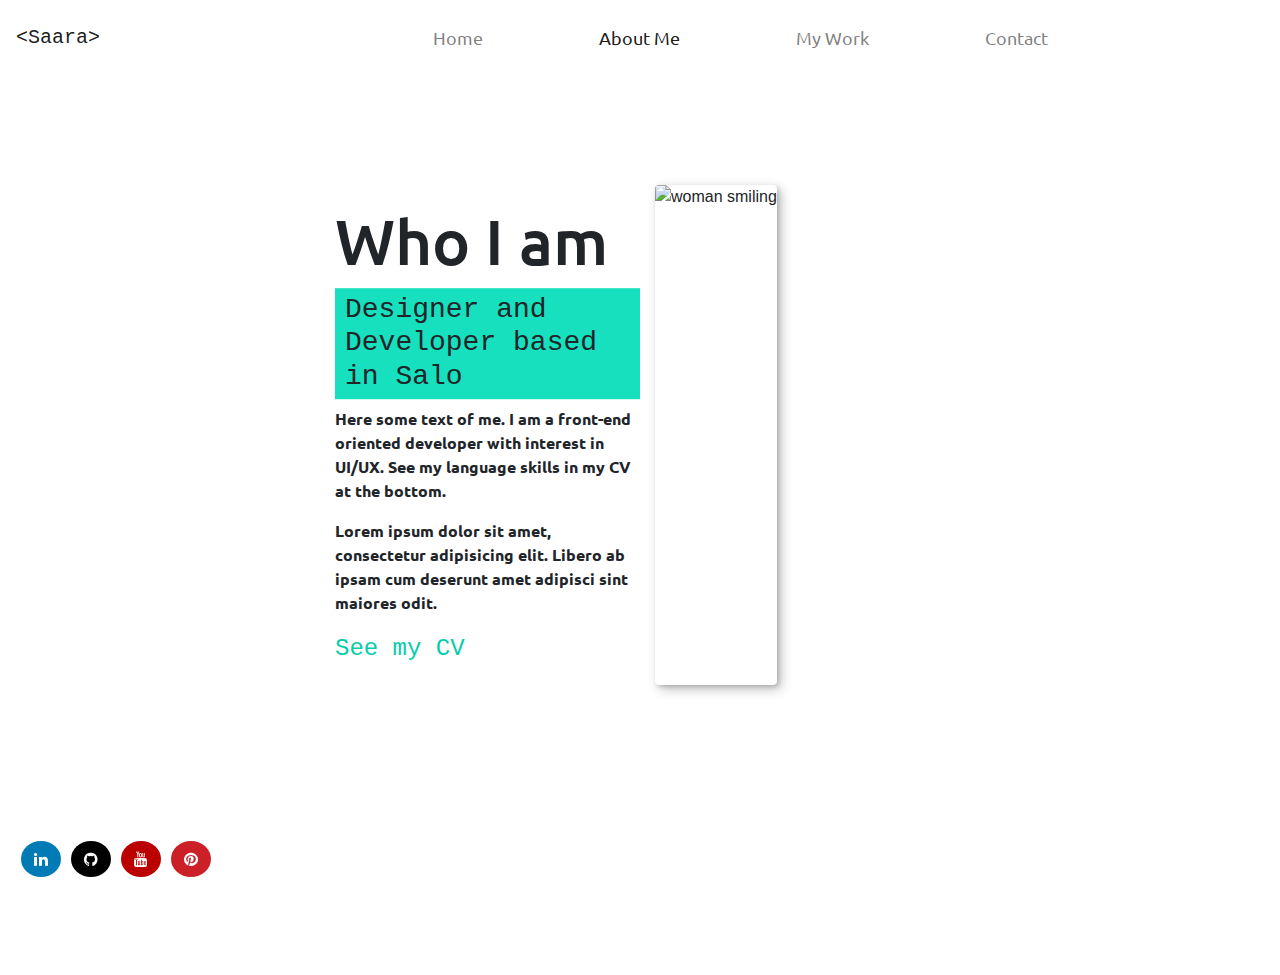
==== about.html @ 13ff7320 "Add files via upload" ====
<!DOCTYPE html>
<html lang="en">
  <head>
    <title>Saara Talvo, front-end dev</title>
    <!-- Required meta tags -->
    <meta charset="utf-8" />
    <meta
      name="viewport"
      content="width=device-width, initial-scale=1, shrink-to-fit=no"
    />

    <!-- Bootstrap CSS -->
    <link
      rel="stylesheet"
      href="https://stackpath.bootstrapcdn.com/bootstrap/4.3.1/css/bootstrap.min.css"
      integrity="sha384-ggOyR0iXCbMQv3Xipma34MD+dH/1fQ784/j6cY/iJTQUOhcWr7x9JvoRxT2MZw1T"
      crossorigin="anonymous"
    />
    <link rel="stylesheet" href="style.css" />
    <link
      rel="stylesheet"
      href="https://cdnjs.cloudflare.com/ajax/libs/font-awesome/4.7.0/css/font-awesome.min.css"
    />

    <!-- uus fontti -->
    <link rel="preconnect" href="https://fonts.gstatic.com" />
    <link
      href="https://fonts.googleapis.com/css2?family=Ubuntu:wght@300&display=swap"
      rel="stylesheet"
    />
  </head>
  <body>
    <nav class="navbar navbar-expand-lg py-3 navbar-light">
      <a class="navbar-brand" href="#"> &lt;Saara&gt; </a>
      <button
        class="navbar-toggler"
        type="button"
        data-toggle="collapse"
        data-target="#navbarSupportedContent"
        aria-controls="navbarSupportedContent"
        aria-expanded="false"
        aria-label="Toggle navigation"
      >
        <span class="navbar-toggler-icon"></span>
      </button>

      <div class="collapse navbar-collapse" id="navbarSupportedContent">
        <ul class="navbar-nav mr-auto mx-auto">
          <!--mx-auto keskittäää navbarin contentin -->
          <li class="nav-item">
            <a class="nav-link" href="index.html">Home</a>
          </li>
          <li class="nav-item active">
            <a class="nav-link" href="#"
              >About Me<span class="sr-only">(current)</span></a
            >
          </li>
          <li class="nav-item">
            <a class="nav-link" href="mywork.html">My Work</a>
          </li>
          <li class="nav-item">
            <a class="nav-link" href="contact.html">Contact</a>
          </li>
        </ul>
      </div>
    </nav>

    <div class="content">
      <div class="container-fluid">
        <div class="row justify-content-center vh-100">
          <div class="col-sm-6 col-md-4 col-lg-3">
            <div class="keskitystekstiabout">
              <h1>Who I am</h1>
              <h3>Designer and Developer based in Salo</h3>
              <div>
                <p>
                  Here some text of me. I am a front-end oriented developer with
                  interest in UI/UX. See my language skills in my CV at the
                  bottom.
                </p>
                <p>
                  Lorem ipsum dolor sit amet, consectetur adipisicing elit.
                  Libero ab ipsam cum deserunt amet adipisci sint maiores odit.
                </p>

                <a class="cv" href="https://youtu.be/TIncUhi88XY">See my CV</a>
              </div>
            </div>
          </div>
          <div class="col-sm-6 col-md-4 col-lg-3">
            <img
              class="kuvakorkea img-fluid rounded"
              src="img/saaratalvo3.jpg"
              alt="woman smiling"
            />
          </div>
        </div>
      </div>
    </div>

    <nav class="navbar navbar-expand-lg fixed-bottom navbar-light">
      <form class="form-inline">
        <a
          href="https://www.linkedin.com/in/saara-talvo/?originalSubdomain=fi"
          class="fa fa-linkedin"
        ></a>
        <a href="https://github.com/SaaraTalvo" class="fa fa-github"></a>
        <a
          href="https://www.youtube.com/channel/UCrMx_7KynOhNMxmPBG_QHlQ"
          class="fa fa-youtube"
        ></a>
        <a
          href="https://fi.pinterest.com/saaratalvo/_saved/"
          class="fa fa-pinterest"
        ></a>
      </form>
    </nav>

    <!-- Optional JavaScript -->
    <!-- jQuery first, then Popper.js, then Bootstrap JS -->
    <script
      src="https://code.jquery.com/jquery-3.3.1.slim.min.js"
      integrity="sha384-q8i/X+965DzO0rT7abK41JStQIAqVgRVzpbzo5smXKp4YfRvH+8abtTE1Pi6jizo"
      crossorigin="anonymous"
    ></script>
    <script
      src="https://cdnjs.cloudflare.com/ajax/libs/popper.js/1.14.7/umd/popper.min.js"
      integrity="sha384-UO2eT0CpHqdSJQ6hJty5KVphtPhzWj9WO1clHTMGa3JDZwrnQq4sF86dIHNDz0W1"
      crossorigin="anonymous"
    ></script>
    <script
      src="https://stackpath.bootstrapcdn.com/bootstrap/4.3.1/js/bootstrap.min.js"
      integrity="sha384-JjSmVgyd0p3pXB1rRibZUAYoIIy6OrQ6VrjIEaFf/nJGzIxFDsf4x0xIM+B07jRM"
      crossorigin="anonymous"
    ></script>
  </body>
</html>
---- style.css ----
/* vertically keskitys */
.keskitys {
  margin: 0;
  position: relative;
  top: 40%;
  -ms-transform: translateY(-50%);
  transform: translateY(-50%);
}

/* pieni ruutu teksti ylempänä */
.keskitysteksti {
  margin: 0;
  position: absolute;
  top: 30%;
  -ms-transform: translateY(-50%);
  transform: translateY(-50%);
}



/* suuremmassa ruudussa teksti ja kuva alemmas */
@media (min-width: 768px) {
  .keskitysteksti,
  .keskitystekstiabout {
    margin: 0;
    position: absolute;
    top: 40%;
    -ms-transform: translateY(-50%);
    transform: translateY(-50%);
  }
}
@media (min-width: 768px) {
  .keskitys, .kuvakorkea {
    margin: 0;
    position: absolute;
    top: 40%;
    -ms-transform: translateY(-50%);
    transform: translateY(-50%);
  }
}

/* @media (min-width: 640px) {
  .kuvakorkea  {
    display: none;
  }
} */



/* tekstit */
h1 {
  font-family: "Ubuntu", sans-serif;
  font-size: 4em;
}

h2,
h3 {
  font-family: "Source Code Pro", monospace;
  background-color: #16e0bd;
  padding: 5px 10px;
}

p {
  font-family: "Ubuntu", sans-serif;
  font-weight: bold;
}

.cv {
  font-family: "Source Code Pro", monospace;
  font-size: 1.5em;
  color: #07ccab;
}

.otsikkoForm {
  width: 720px;
  margin: auto;
  text-align: left;
}

.kontakti {
  width: 500px;
  font-size: 1.3em;
  font-family: "Ubuntu", sans-serif;
  padding: 5px 10px;
  margin: auto;
}

/* oma kuvat */

.naama {
  box-shadow: 0.25em 0.25em 0.75em rgba(0, 0, 0, 0.25),
    0.125em 0.125em 0.25em rgba(0, 0, 0, 0.15);
  max-width: 100%;
  height: auto;
  display: block;
}

.kuvakorkea {
  box-shadow: 0.25em 0.25em 0.75em rgba(0, 0, 0, 0.25),
    0.125em 0.125em 0.25em rgba(0, 0, 0, 0.15);
  max-width: 100%;
  height: 500px;
  margin: auto;
  display: block;
}

/* gallerialle */
.galleria {
  margin: 15px;
}

.galleriaKuva {
  box-shadow: 0.25em 0.25em 0.75em rgba(0, 0, 0, 0.25),
    0.125em 0.125em 0.25em rgba(0, 0, 0, 0.15);
  position: relative; /*jotta saadaan overlay sen päälle*/
}

.galleriaKuva {
  display: block;
  width: 100%;
}

.overlay {
  /* tämä on nyt se minkä takia galleriakuva laitettiin position relative */
  position: absolute;
  top: 0;
  left: 0;
  width: 100%;
  height: 100%;
  background: rgba(0, 0, 0, 0.4);
  color: white;
  font-family: "Source Code Pro", monospace;
  /* teksti saadaan keskelle */
  display: flex;
  /* teksit menee päällekkäin */
  flex-direction: column;
  align-items: center;
  justify-content: center;
  /* opacity jotta overlay ei näy, kun vasta hover */
  opacity: 0;
  transition: opacity 0.5s;
}

.overlay:hover {
  /* kun hover niin alkaa vasta näkymään .overlay */
  opacity: 1;
}

.galleriaOtsikko {
  font-size: 1.5em;
  font-weight: bold;
}

.galleriaTeksti {
  font-size: 1em;
  margin-top: 0.25em;
}

/* FORM */

/* otsikon ja itse formin väliin ilmaa */
.formGap {
  margin-bottom: 15px;
}

.main-form {
  width: 700px;
  margin: auto;
  padding-top: 20px;
  padding-bottom: 70px;
}

/* muut kuvat */

.galleria {
  margin-top: 50px;
}

.workkuva {
  background-color: lightgray;
  height: 200px;
  width: 250px;
  text-align: center;
  padding: 30px;
  margin: 15px;
}

/* nav jutut */

/* nav otsikot kauemmas toisistaan */
.nav-item {
  padding-left: 100px;
}

.navbar-brand {
  font-family: "Source Code Pro", monospace;
}

.nav-link {
  font-size: large;
  font-family: "Ubuntu", sans-serif;
}

/* some */
.fa {
  padding: 10px;
  width: 40px;
  text-align: center;
  text-decoration: none;
  margin: 15px 5px;
  border-radius: 50%;
}

.fa:hover {
  opacity: 0.7;
}

.fa-linkedin {
  background: #007bb5;
  color: white;
}

.fa-github {
  background: black;
  color: white;
}

.fa-youtube {
  background: #bb0000;
  color: white;
}

.fa-pinterest {
  background: #cb2027;
  color: white;
}
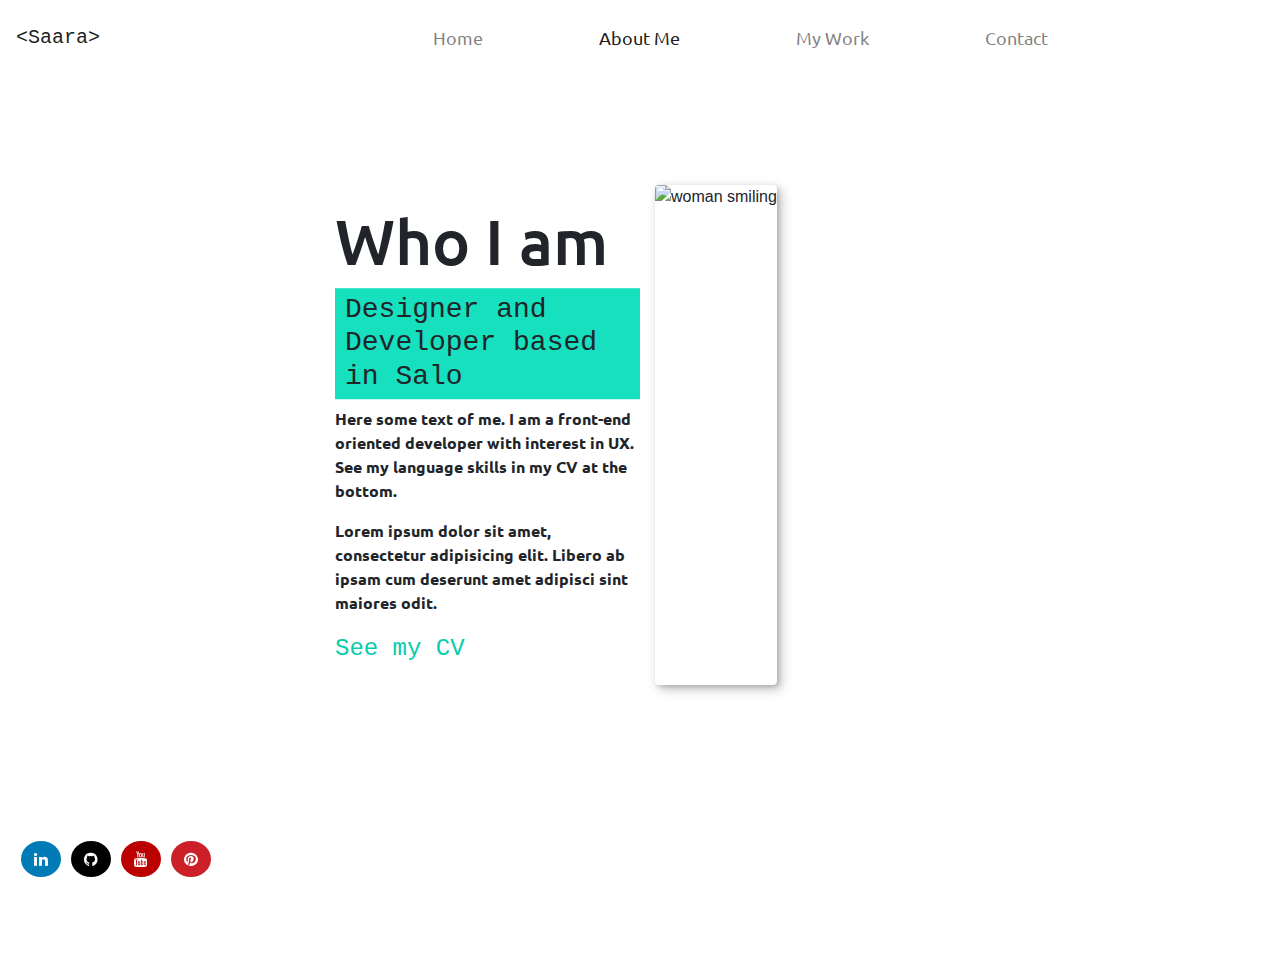
==== commit 889e0162: "Update about.html" ====
--- a/about.html
+++ b/about.html
@@ -75,7 +75,7 @@
               <div>
                 <p>
                   Here some text of me. I am a front-end oriented developer with
-                  interest in UI/UX. See my language skills in my CV at the
+                  interest in UX. See my language skills in my CV at the
                   bottom.
                 </p>
                 <p>
@@ -90,7 +90,7 @@
           <div class="col-sm-6 col-md-4 col-lg-3">
             <img
               class="kuvakorkea img-fluid rounded"
-              src="img/saaratalvo3.jpg"
+              src="https://user-images.githubusercontent.com/48294660/114211100-e4404d80-9968-11eb-80c1-c9ee0c9120d1.jpg"
               alt="woman smiling"
             />
           </div>
